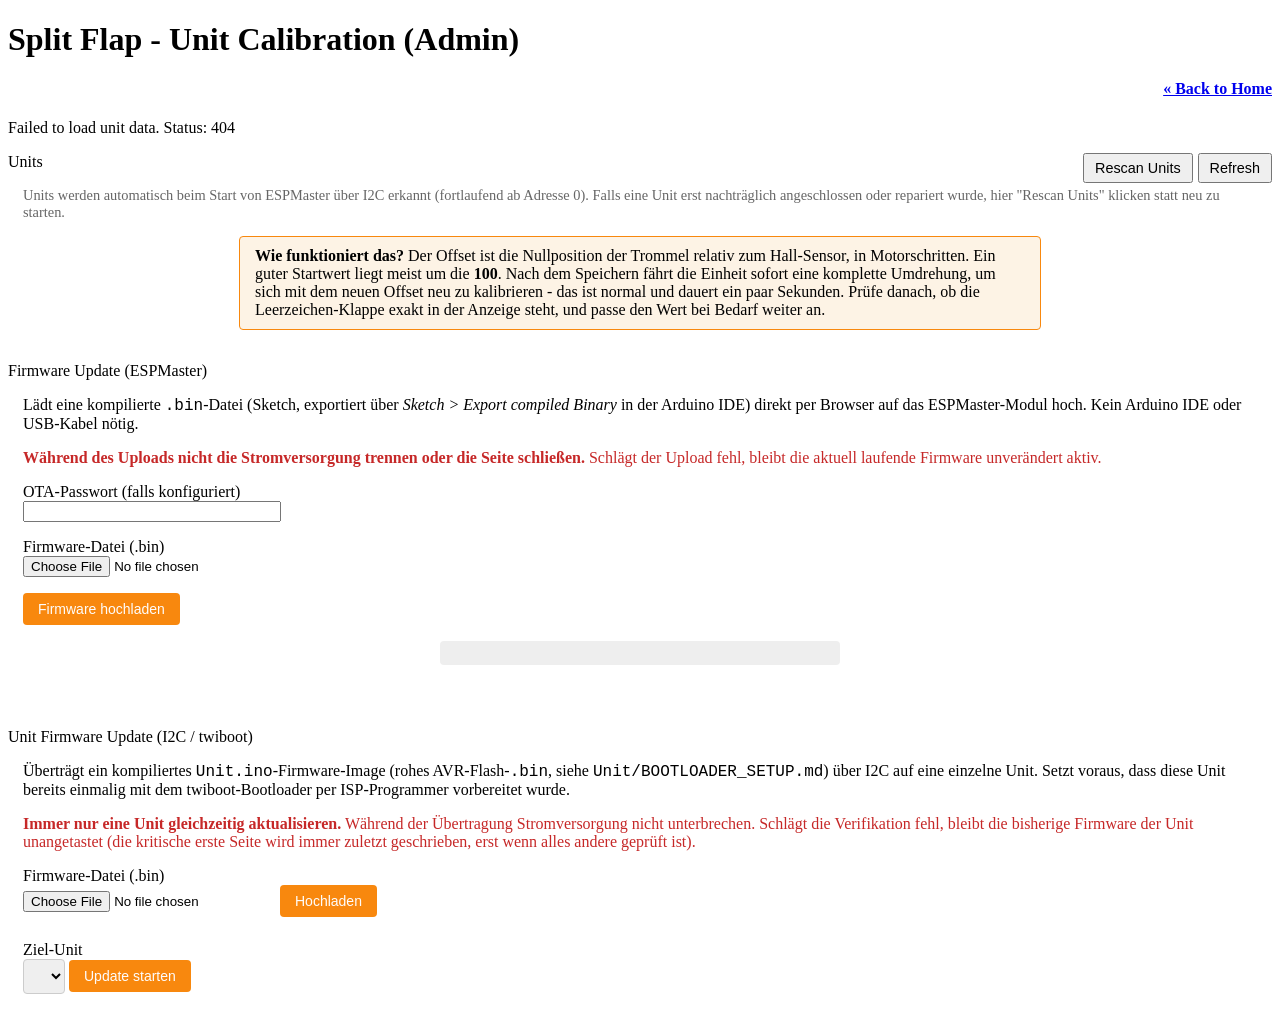
==== ESPMaster/data/admin.html @ 98dd2b2e "Add unit calibration admin UI, auto unit detection, and I2C firmware updates Three related features " ====
<!DOCTYPE html>
<html>

<head>
	<title>Split-Flap - Admin</title>
	<meta name="viewport" content="width=device-width, initial-scale=1" charset="utf-8" />
	<link rel="icon" type="image/png" href="favicon.png" />
	<link rel="stylesheet" type="text/css" href="style.css" />
	<style>
		.unit-row {
			padding: 5px;
			margin: 5px;
			display: flex;
			flex-wrap: wrap;
			align-content: center;
			align-items: center;
			border-bottom: 1px solid #eee;
		}

		.unit-row:last-child {
			border-bottom: none;
		}

		.unit-row .unit-label {
			text-align: left;
			width: 160px;
			font-weight: bold;
		}

		.unit-row .unit-status {
			width: 160px;
			text-align: left;
		}

		.unit-row .unit-offset {
			width: 120px;
			text-align: left;
		}

		.unit-row .unit-input {
			display: flex;
			align-items: center;
			gap: 8px;
		}

		.unit-row input[type=number] {
			width: 90px;
			padding: 8px 10px;
			border: 1px solid #ccc;
			border-radius: 4px;
			box-sizing: border-box;
		}

		.unit-row button,
		.btn-primary {
			border: none;
			color: #FEFCFB;
			background-color: #F8880E;
			padding: 8px 15px;
			text-align: center;
			border-radius: 4px;
			cursor: pointer;
			font-size: 14px;
			transition-duration: 0.4s;
		}

		.unit-row button:hover,
		.btn-primary:hover {
			background-color: #FFB96D;
		}

		.unit-row button:disabled,
		.btn-primary:disabled {
			background-color: #ccc;
			cursor: not-allowed;
		}

		.status-online-ready {
			color: #2e7d32;
			font-weight: bold;
		}

		.status-online-busy {
			color: #ed6c02;
			font-weight: bold;
		}

		.status-offline {
			color: #c62828;
			font-weight: bold;
		}

		.info-box {
			text-align: left;
			font-size: 1rem;
			background-color: #fdf3e5;
			border: 1px solid #F8880E;
			border-radius: 4px;
			padding: 10px 15px;
			margin: 15px auto 0 auto;
			max-width: 770px;
		}
	</style>
</head>

<body>
	<div class="topnav float-container">
		<h1 class="float-left">Split Flap - Unit Calibration (Admin)</h1>
		<h4 class="float-right" style="text-align: right;">
			<a href="/">&laquo; Back to Home</a>
		</h4>
	</div>
	<div class="content">
		<div id="initialLoading" class="lds-facebook">
			<div></div>
			<div></div>
			<div></div>
		</div>

		<div id="loadedContent" class="hidden">
			<div id="bannerMessage" class="banner-message hidden"></div>

			<div class="card-grid">
				<div class="card card-full">
					<p class="card-title">
						Units
						<button onclick="loadUnits()" style="float: right; padding: 5px 10px; font-size: 0.9em;">Refresh</button>
						<button onclick="rescanUnits()" style="float: right; padding: 5px 10px; font-size: 0.9em; margin-right: 5px;">Rescan Units</button>
					</p>
					<p style="font-size: 0.9rem; color: #666; text-align: left; padding: 0 15px;">
						Units werden automatisch beim Start von ESPMaster über I2C erkannt (fortlaufend ab Adresse 0).
						Falls eine Unit erst nachträglich angeschlossen oder repariert wurde, hier "Rescan Units"
						klicken statt neu zu starten.
					</p>

					<div id="containerUnits"></div>
				</div>
			</div>

			<div class="info-box">
				<b>Wie funktioniert das?</b> Der Offset ist die Nullposition der Trommel relativ zum
				Hall-Sensor, in Motorschritten. Ein guter Startwert liegt meist um die <b>100</b>. Nach dem
				Speichern fährt die Einheit sofort eine komplette Umdrehung, um sich mit dem neuen Offset neu
				zu kalibrieren - das ist normal und dauert ein paar Sekunden. Prüfe danach, ob die Leerzeichen-Klappe
				exakt in der Anzeige steht, und passe den Wert bei Bedarf weiter an.
			</div>

			<div class="card-grid" style="margin-top: 2rem;">
				<div class="card card-full">
					<p class="card-title">Firmware Update (ESPMaster)</p>

					<div style="text-align: left; padding: 0 15px 15px 15px;">
						<p style="font-size: 1rem;">
							Lädt eine kompilierte <code>.bin</code>-Datei (Sketch, exportiert über
							<i>Sketch &gt; Export compiled Binary</i> in der Arduino IDE) direkt per Browser
							auf das ESPMaster-Modul hoch. Kein Arduino IDE oder USB-Kabel nötig.
						</p>
						<p style="font-size: 1rem; color: #c62828;">
							<b>Während des Uploads nicht die Stromversorgung trennen oder die Seite schließen.</b>
							Schlägt der Upload fehl, bleibt die aktuell laufende Firmware unverändert aktiv.
						</p>

						<p>
							<label for="firmwarePassword">OTA-Passwort (falls konfiguriert)</label>
							<br>
							<input type="password" id="firmwarePassword" autocomplete="off" style="width: 250px;" />
						</p>

						<p>
							<label for="firmwareFile">Firmware-Datei (.bin)</label>
							<br>
							<input type="file" id="firmwareFile" accept=".bin" />
						</p>

						<p>
							<button id="firmwareUploadButton" class="btn-primary" onclick="uploadFirmware()">Firmware hochladen</button>
						</p>

						<div id="firmwareProgressContainer" class="hidden" style="margin-top: 10px;">
							<div style="background: #eee; border-radius: 4px; overflow: hidden; height: 24px; max-width: 400px; margin: 0 auto;">
								<div id="firmwareProgressBar" style="background: #F8880E; height: 100%; width: 0%; color: white; font-size: 0.85em; line-height: 24px; transition: width 0.2s;"></div>
							</div>
						</div>

						<p id="firmwareStatus" style="margin-top: 10px;"></p>
					</div>
				</div>
			</div>

			<div class="card-grid" style="margin-top: 2rem;">
				<div class="card card-full">
					<p class="card-title">Unit Firmware Update (I2C / twiboot)</p>

					<div style="text-align: left; padding: 0 15px 15px 15px;">
						<p style="font-size: 1rem;">
							Überträgt ein kompiliertes <code>Unit.ino</code>-Firmware-Image (rohes
							AVR-Flash-<code>.bin</code>, siehe <code>Unit/BOOTLOADER_SETUP.md</code>) über I2C
							auf eine einzelne Unit. Setzt voraus, dass diese Unit bereits einmalig mit dem
							twiboot-Bootloader per ISP-Programmer vorbereitet wurde.
						</p>
						<p style="font-size: 1rem; color: #c62828;">
							<b>Immer nur eine Unit gleichzeitig aktualisieren.</b> Während der Übertragung
							Stromversorgung nicht unterbrechen. Schlägt die Verifikation fehl, bleibt die
							bisherige Firmware der Unit unangetastet (die kritische erste Seite wird immer
							zuletzt geschrieben, erst wenn alles andere geprüft ist).
						</p>

						<p>
							<label for="unitFirmwareFile">Firmware-Datei (.bin)</label>
							<br>
							<input type="file" id="unitFirmwareFile" accept=".bin" />
							<button id="unitFirmwareUploadButton" class="btn-primary" onclick="uploadUnitFirmware()">Hochladen</button>
						</p>
						<p id="unitFirmwareUploadStatus"></p>

						<p style="margin-top: 1.5em;">
							<label for="unitFirmwareTarget">Ziel-Unit</label>
							<br>
							<select id="unitFirmwareTarget" style="padding: 8px 10px; border: 1px solid #ccc; border-radius: 4px;"></select>
							<button id="unitFirmwarePushButton" class="btn-primary" onclick="pushUnitFirmware()">Update starten</button>
						</p>

						<div id="unitFirmwareResult" style="margin-top: 10px;"></div>
					</div>
				</div>
			</div>
		</div>
	</div>
	<script src="admin.js"></script>
</body>

</html>
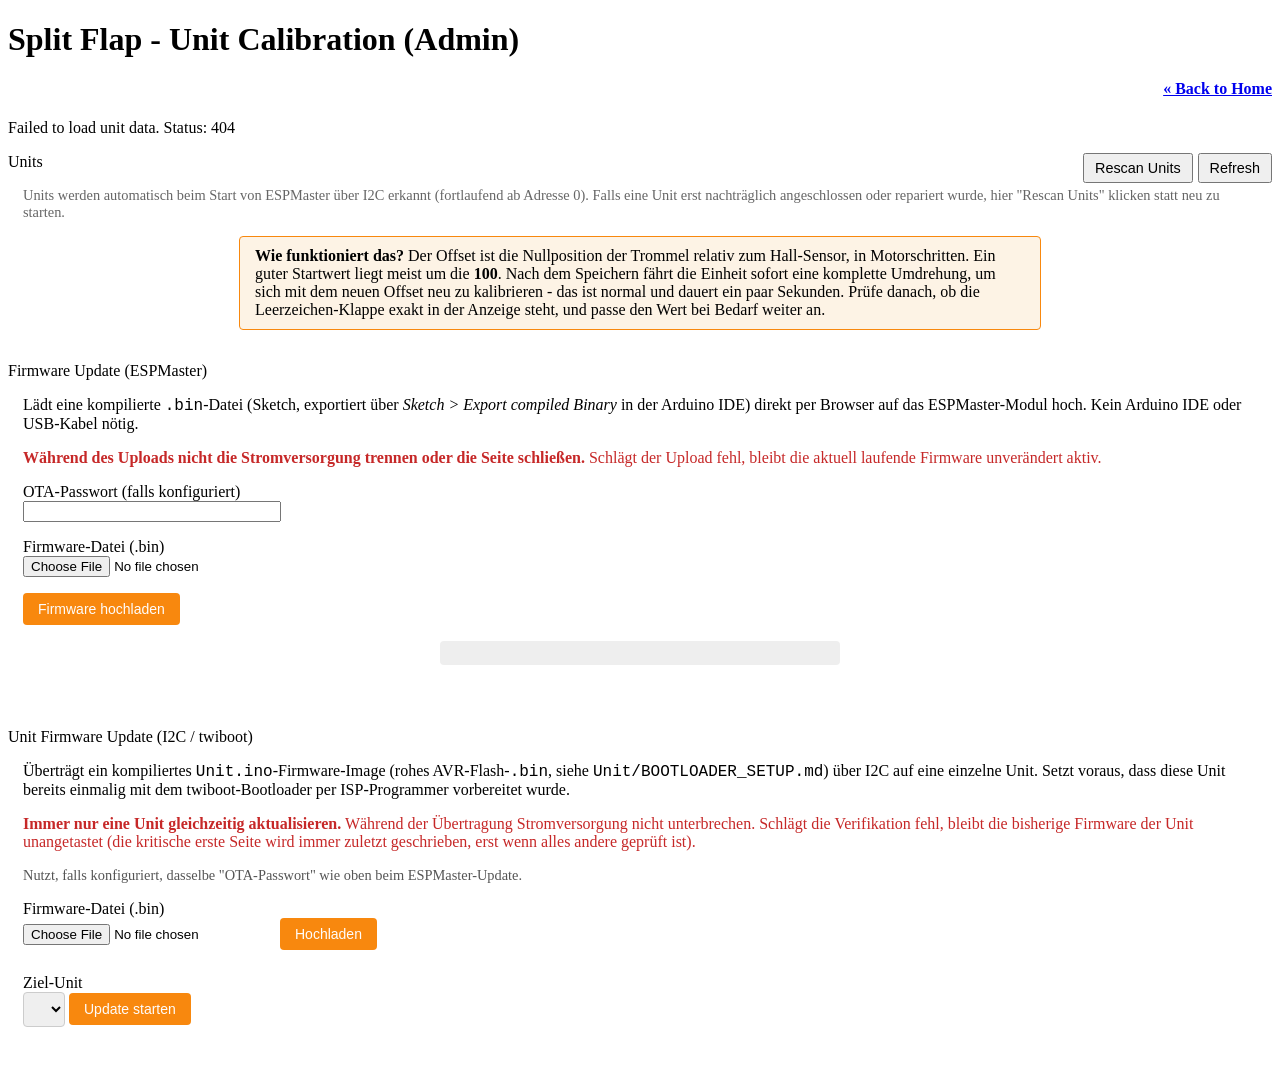
==== commit fd010612: "Fix XSS in scheduled messages, add auth to unit-firmware endpoints Fourth review pass (frontend + se" ====
--- a/ESPMaster/data/admin.html
+++ b/ESPMaster/data/admin.html
@@ -204,6 +204,9 @@
 							bisherige Firmware der Unit unangetastet (die kritische erste Seite wird immer
 							zuletzt geschrieben, erst wenn alles andere geprüft ist).
 						</p>
+						<p style="font-size: 0.9rem; color: #555;">
+							Nutzt, falls konfiguriert, dasselbe "OTA-Passwort" wie oben beim ESPMaster-Update.
+						</p>
 
 						<p>
 							<label for="unitFirmwareFile">Firmware-Datei (.bin)</label>
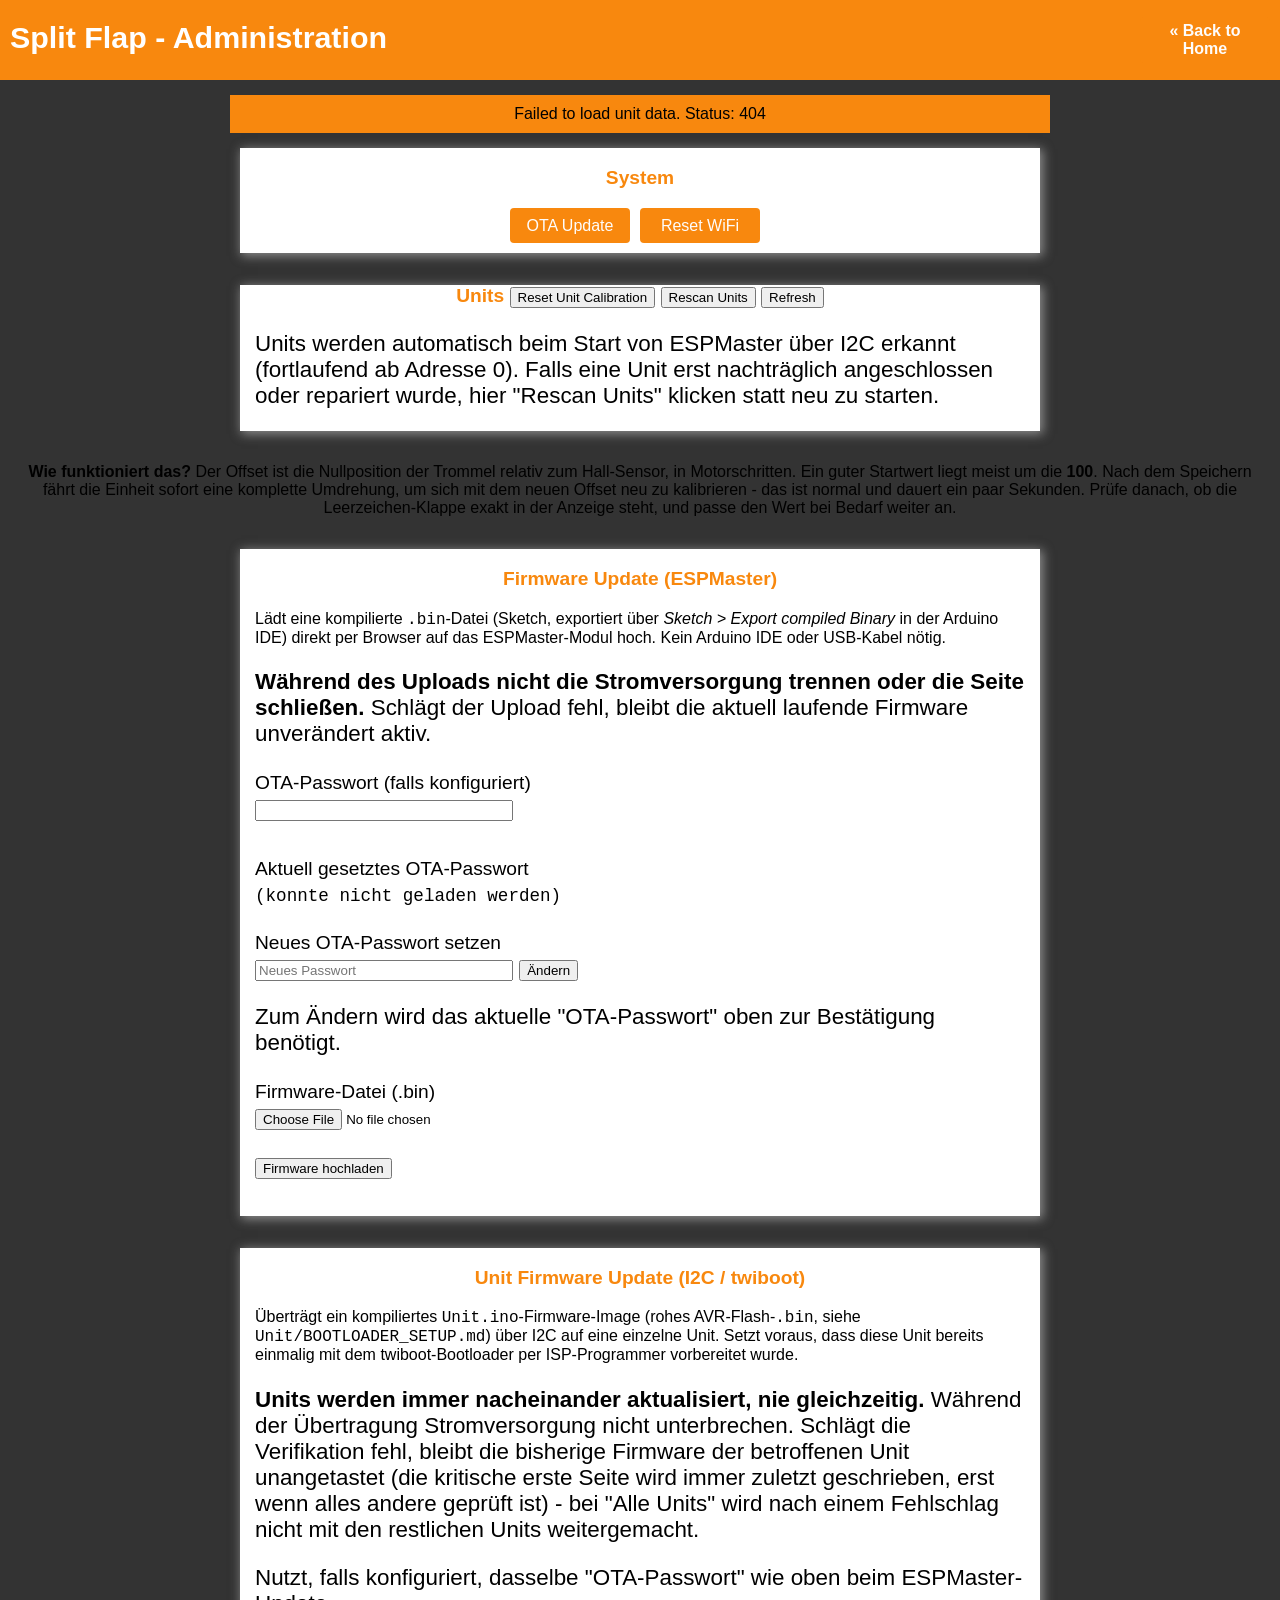
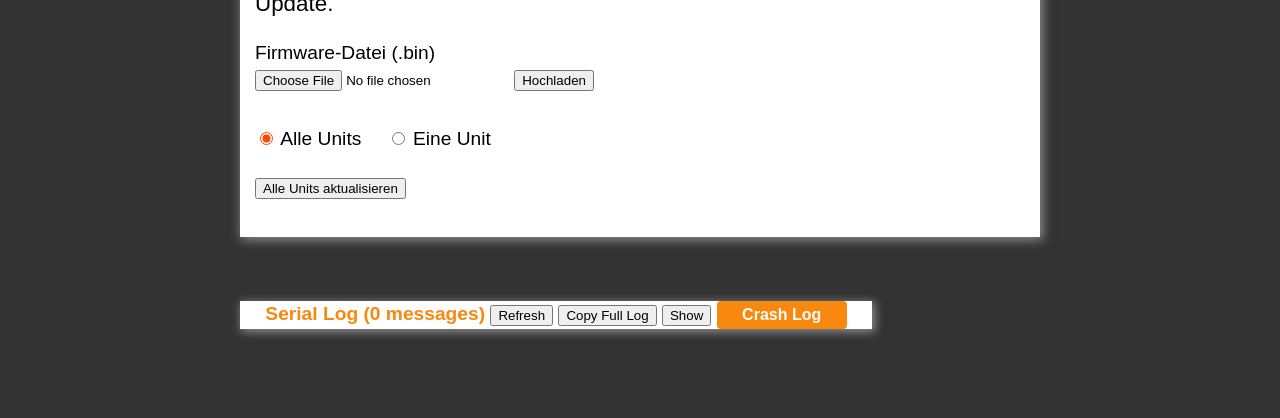
==== commit bc81ace7: "Rework Administration page: reorganize cards, AJAX actions, recalibration lock Several related admin" ====
--- a/ESPMaster/data/admin.html
+++ b/ESPMaster/data/admin.html
@@ -2,110 +2,18 @@
 <html>
 
 <head>
-	<title>Split-Flap - Admin</title>
+	<title>Split-Flap - Administration</title>
 	<meta name="viewport" content="width=device-width, initial-scale=1" charset="utf-8" />
 	<link rel="icon" type="image/png" href="favicon.png" />
 	<link rel="stylesheet" type="text/css" href="style.css" />
-	<style>
-		.unit-row {
-			padding: 5px;
-			margin: 5px;
-			display: flex;
-			flex-wrap: wrap;
-			align-content: center;
-			align-items: center;
-			border-bottom: 1px solid #eee;
-		}
-
-		.unit-row:last-child {
-			border-bottom: none;
-		}
-
-		.unit-row .unit-label {
-			text-align: left;
-			width: 160px;
-			font-weight: bold;
-		}
-
-		.unit-row .unit-status {
-			width: 160px;
-			text-align: left;
-		}
-
-		.unit-row .unit-offset {
-			width: 120px;
-			text-align: left;
-		}
-
-		.unit-row .unit-input {
-			display: flex;
-			align-items: center;
-			gap: 8px;
-		}
-
-		.unit-row input[type=number] {
-			width: 90px;
-			padding: 8px 10px;
-			border: 1px solid #ccc;
-			border-radius: 4px;
-			box-sizing: border-box;
-		}
-
-		.unit-row button,
-		.btn-primary {
-			border: none;
-			color: #FEFCFB;
-			background-color: #F8880E;
-			padding: 8px 15px;
-			text-align: center;
-			border-radius: 4px;
-			cursor: pointer;
-			font-size: 14px;
-			transition-duration: 0.4s;
-		}
-
-		.unit-row button:hover,
-		.btn-primary:hover {
-			background-color: #FFB96D;
-		}
-
-		.unit-row button:disabled,
-		.btn-primary:disabled {
-			background-color: #ccc;
-			cursor: not-allowed;
-		}
-
-		.status-online-ready {
-			color: #2e7d32;
-			font-weight: bold;
-		}
-
-		.status-online-busy {
-			color: #ed6c02;
-			font-weight: bold;
-		}
-
-		.status-offline {
-			color: #c62828;
-			font-weight: bold;
-		}
-
-		.info-box {
-			text-align: left;
-			font-size: 1rem;
-			background-color: #fdf3e5;
-			border: 1px solid #F8880E;
-			border-radius: 4px;
-			padding: 10px 15px;
-			margin: 15px auto 0 auto;
-			max-width: 770px;
-		}
-	</style>
+	<!-- BUG FIX, 2026-08-15 (see BUGFIX_LOG.md #64): the .unit-row/.btn-primary/.status-*/.info-box
+	     rules that used to live in an embedded <style> block here moved to the shared style.css
+	     during a CSS consistency pass - one place for the app's whole visual language now. -->
 </head>
 
 <body>
 	<div class="topnav float-container">
-		<h1 class="float-left">Split Flap - Unit Calibration (Admin)</h1>
+		<h1 class="float-left">Split Flap - Administration</h1>
 		<h4 class="float-right" style="text-align: right;">
 			<a href="/">&laquo; Back to Home</a>
 		</h4>
@@ -120,14 +28,46 @@
 		<div id="loadedContent" class="hidden">
 			<div id="bannerMessage" class="banner-message hidden"></div>
 
+			<!-- BUG FIX, 2026-08-15 (see BUGFIX_LOG.md #57): moved here from index.html's old
+			     "Actions" card, which was removed in favor of the header's kebab menu. Same
+			     CSRF-safe POST-form-with-confirm pattern as before (SECURITY FIX, 2026-08-13). -->
 			<div class="card-grid">
 				<div class="card card-full">
-					<p class="card-title">
-						Units
-						<button onclick="loadUnits()" style="float: right; padding: 5px 10px; font-size: 0.9em;">Refresh</button>
-						<button onclick="rescanUnits()" style="float: right; padding: 5px 10px; font-size: 0.9em; margin-right: 5px;">Rescan Units</button>
-					</p>
-					<p style="font-size: 0.9rem; color: #666; text-align: left; padding: 0 15px;">
+					<p class="card-title">System</p>
+
+					<!-- BUG FIX, 2026-08-15 (see BUGFIX_LOG.md #62): Reset Unit Calibration moved to the
+					     Units card below, next to Rescan Units - a more logical place for it, on user
+					     request. -->
+					<!-- BUG FIX, 2026-08-15 (see BUGFIX_LOG.md #67): these used to be real
+					     <form method="post"> submissions - the response (a full standalone HTML page
+					     meant for classic navigation) replaced the entire Administration page in the
+					     browser, on user request converted to AJAX instead: the action fires, a status
+					     message appears inline, the page itself never navigates away. -->
+					<div class="actions">
+						<button id="formOtaUpdate" type="button" class="action-link" onclick="triggerOtaMode()">OTA Update</button>
+						<button id="formResetWifi" type="button" class="action-link" onclick="triggerResetWifi()">Reset WiFi</button>
+					</div>
+				</div>
+			</div>
+
+			<div class="card-grid">
+				<div class="card card-full">
+					<!-- BUG FIX, 2026-08-15 (see BUGFIX_LOG.md #64): switched from float: right (reversed
+					     DOM order, needed a workaround comment when Reset Unit Calibration moved here in
+					     #62) to flexbox - DOM order now matches visual left-to-right order directly. -->
+					<div class="card-title card-title-actions">
+						<span>Units</span>
+						<span class="card-title-buttons">
+							<!-- BUG FIX, 2026-08-15 (see BUGFIX_LOG.md #67): used to be a real
+							     <form method="post"> - the response (a redirect to index.html!) navigated
+							     away from the Administration page entirely. Converted to AJAX, same as
+							     OTA Update/Reset WiFi above. -->
+							<button type="button" class="btn-small" onclick="triggerResetUnits()">Reset Unit Calibration</button>
+							<button onclick="rescanUnits()" class="btn-small">Rescan Units</button>
+							<button onclick="loadUnits()" class="btn-small">Refresh</button>
+						</span>
+					</div>
+					<p class="note-muted" style="text-align: left; padding: 0 15px;">
 						Units werden automatisch beim Start von ESPMaster über I2C erkannt (fortlaufend ab Adresse 0).
 						Falls eine Unit erst nachträglich angeschlossen oder repariert wurde, hier "Rescan Units"
 						klicken statt neu zu starten.
@@ -155,7 +95,7 @@
 							<i>Sketch &gt; Export compiled Binary</i> in der Arduino IDE) direkt per Browser
 							auf das ESPMaster-Modul hoch. Kein Arduino IDE oder USB-Kabel nötig.
 						</p>
-						<p style="font-size: 1rem; color: #c62828;">
+						<p class="note-danger">
 							<b>Während des Uploads nicht die Stromversorgung trennen oder die Seite schließen.</b>
 							Schlägt der Upload fehl, bleibt die aktuell laufende Firmware unverändert aktiv.
 						</p>
@@ -165,6 +105,28 @@
 							<br>
 							<input type="password" id="firmwarePassword" autocomplete="off" style="width: 250px;" />
 						</p>
+
+						<!-- BUG FIX, 2026-08-15 (see BUGFIX_LOG.md #63): OTA password is now runtime-
+						     changeable (was a compile-time constant). Current value shown freely (no
+						     auth needed to view - on user request; this device has no separate login of
+						     its own anyway), changing it requires the current password (typed into the
+						     field above) for confirmation, same as every other admin action here. -->
+						<p style="margin-top: 1.5em;">
+							<label>Aktuell gesetztes OTA-Passwort</label>
+							<br>
+							<span id="currentOtaPasswordDisplay" style="font-family: monospace; font-size: 1.1rem;">wird geladen...</span>
+						</p>
+
+						<p>
+							<label for="newOtaPassword">Neues OTA-Passwort setzen</label>
+							<br>
+							<input type="password" id="newOtaPassword" autocomplete="new-password" style="width: 250px;" placeholder="Neues Passwort" />
+							<button class="btn-primary" onclick="changeOtaPassword()">Ändern</button>
+						</p>
+						<p class="note">
+							Zum Ändern wird das aktuelle "OTA-Passwort" oben zur Bestätigung benötigt.
+						</p>
+						<p id="otaPasswordChangeStatus"></p>
 
 						<p>
 							<label for="firmwareFile">Firmware-Datei (.bin)</label>
@@ -198,13 +160,14 @@
 							auf eine einzelne Unit. Setzt voraus, dass diese Unit bereits einmalig mit dem
 							twiboot-Bootloader per ISP-Programmer vorbereitet wurde.
 						</p>
-						<p style="font-size: 1rem; color: #c62828;">
-							<b>Immer nur eine Unit gleichzeitig aktualisieren.</b> Während der Übertragung
-							Stromversorgung nicht unterbrechen. Schlägt die Verifikation fehl, bleibt die
-							bisherige Firmware der Unit unangetastet (die kritische erste Seite wird immer
-							zuletzt geschrieben, erst wenn alles andere geprüft ist).
-						</p>
-						<p style="font-size: 0.9rem; color: #555;">
+						<p class="note-danger">
+							<b>Units werden immer nacheinander aktualisiert, nie gleichzeitig.</b> Während der
+							Übertragung Stromversorgung nicht unterbrechen. Schlägt die Verifikation fehl, bleibt
+							die bisherige Firmware der betroffenen Unit unangetastet (die kritische erste Seite
+							wird immer zuletzt geschrieben, erst wenn alles andere geprüft ist) - bei "Alle Units"
+							wird nach einem Fehlschlag nicht mit den restlichen Units weitergemacht.
+						</p>
+						<p class="note">
 							Nutzt, falls konfiguriert, dasselbe "OTA-Passwort" wie oben beim ESPMaster-Update.
 						</p>
 
@@ -216,14 +179,64 @@
 						</p>
 						<p id="unitFirmwareUploadStatus"></p>
 
+						<!-- BUG FIX, 2026-08-15 (see BUGFIX_LOG.md #58): added on user request - firmware
+						     updates in practice always target every unit, so offering only a one-at-a-time
+						     dropdown meant repeating the same manual steps once per unit. "Alle Units" reuses
+						     the exact same, already-verified /unit-firmware-push endpoint per unit, strictly
+						     sequential (never parallel) - see pushUnitFirmwareAll() in admin.js. -->
+						<!-- BUG FIX, 2026-08-15 (see BUGFIX_LOG.md #58): "Alle Units" moved first/left and
+						     made the default - firmware updates in practice almost always target every
+						     unit, so that's the more common case. -->
 						<p style="margin-top: 1.5em;">
-							<label for="unitFirmwareTarget">Ziel-Unit</label>
-							<br>
-							<select id="unitFirmwareTarget" style="padding: 8px 10px; border: 1px solid #ccc; border-radius: 4px;"></select>
-							<button id="unitFirmwarePushButton" class="btn-primary" onclick="pushUnitFirmware()">Update starten</button>
-						</p>
+							<label>
+								<input type="radio" name="unitFirmwareMode" value="all" checked onchange="setUnitFirmwareMode('all')" />
+								Alle Units
+							</label>
+							<label style="margin-left: 20px;">
+								<input type="radio" name="unitFirmwareMode" value="single" onchange="setUnitFirmwareMode('single')" />
+								Eine Unit
+							</label>
+						</p>
+
+						<div id="unitFirmwareModeAll">
+							<p>
+								<button id="unitFirmwarePushAllButton" class="btn-primary" onclick="pushUnitFirmwareAll()">Alle Units aktualisieren</button>
+							</p>
+							<div id="unitFirmwareAllProgress"></div>
+						</div>
+
+						<div id="unitFirmwareModeSingle" class="hidden">
+							<p>
+								<label for="unitFirmwareTarget">Ziel-Unit</label>
+								<br>
+								<select id="unitFirmwareTarget" style="padding: 8px 10px; border: 1px solid #ccc; border-radius: 4px;"></select>
+								<button id="unitFirmwarePushButton" class="btn-primary" onclick="pushUnitFirmware()">Update starten</button>
+							</p>
+						</div>
 
 						<div id="unitFirmwareResult" style="margin-top: 10px;"></div>
+					</div>
+				</div>
+
+				<!-- BUG FIX, 2026-08-15 (see BUGFIX_LOG.md #61): moved here from index.html on user
+				     request, alongside the other diagnostic/admin tooling. -->
+				<div class="card-grid" style="margin-top: 2rem;">
+					<div class="card card-full">
+						<div class="card-title card-title-actions">
+							<span>Serial Log (<span id="spanLogCount">0</span> messages)</span>
+							<span class="card-title-buttons">
+								<button onclick="refreshLog()" class="btn-small">Refresh</button>
+								<button onclick="copySerialLog()" class="btn-small">Copy Full Log</button>
+								<button id="btnToggleSerialLog" onclick="toggleSerialLog()" class="btn-small">Show</button>
+								<a href="/crash-log" target="_blank" class="btn-small action-link" title="Crash details captured on-device just before the last automatic reset - survives even if serial wasn't connected/reliable at the time">Crash Log</a>
+							</span>
+						</div>
+						<!-- Deliberately inline style="display: none" (not the .hidden class) -
+						     toggleSerialLog() in admin.js reads/writes container.style.display directly,
+						     and .hidden's !important would fight it when showing the panel again. -->
+						<div id="containerSerialLog" class="console-panel" style="display: none;">
+							<div style="color: #888;">Loading log...</div>
+						</div>
 					</div>
 				</div>
 			</div>
--- a/ESPMaster/data/style.css
+++ b/ESPMaster/data/style.css
@@ -0,0 +1,357 @@
+html {
+	font-family: Arial, Helvetica, sans-serif;
+	display: inline-block;
+	text-align: center;
+}
+
+body {
+	background-color: #333;
+}
+
+h1 {
+	font-size: 1.9rem;
+	color: white;
+}
+
+p {
+	font-size: 1.4rem;
+}
+
+body {
+	margin: 0;
+}
+
+label {
+	font-size: 1.2rem;
+}
+
+input[type=submit],
+a,
+.action-link {
+	border: none;
+	color: #FEFCFB;
+	background-color: #F8880E;
+	padding: 15px 15px;
+	text-align: center;
+	text-decoration: none;
+	display: inline-block;
+	font-size: 16px;
+	width: 120px;
+	margin-right: 10px;
+	border-radius: 4px;
+	transition-duration: 0.4s;
+	font-family: inherit;
+}
+
+a,
+.action-link {
+	padding: 5px;
+	background-color: #F8880E;
+}
+
+input[type=submit]:hover,
+a:hover,
+.action-link:hover {
+	background-color: #FFB96D;
+	cursor: pointer;
+}
+
+input[type=submit]:last-child,
+a:last-child,
+.action-form:last-child .action-link {
+	margin-right: 0;
+}
+
+/* SECURITY FIX, 2026-08-13: the Reboot/Reset Units/OTA/Reset WiFi actions moved from plain
+   <a href> GET links to <form method="post"><button> (see index.html) so they can no longer be
+   triggered cross-site with just a GET request. `display: contents` makes the wrapping <form>
+   invisible to layout, so .actions' flex row keeps behaving exactly like it did with bare <a>
+   children - only .action-link needs the button-as-link visual treatment above. */
+.actions form {
+	display: contents;
+}
+
+input[type=text],
+select {
+	width: 50%;
+	padding: 12px 20px;
+	margin: 10px;
+	display: inline-block;
+	border: 1px solid #ccc;
+	border-radius: 4px;
+	box-sizing: border-box;
+}
+
+input[type=radio],
+input[type=checkbox] {
+	accent-color: orangered;
+}
+
+input[type=datetime-local] {
+	width: 150px;
+}
+
+.hidden {
+	display: none !important;
+}
+
+.topnav {
+	background-color: #F8880E;
+	padding: 0 10px;
+	font-size: 0.8em;
+	color: #333;
+}
+
+.topnav label {
+	font-size: 0.8em;
+}
+
+.float-container {
+	overflow: hidden;
+}
+
+.float-left {
+	float: left;
+}
+
+.float-right {
+	float: right;
+}
+
+.content {
+	padding: 15px 25px 25px 25px;
+}
+
+.banner-message {
+	max-width: 800px;
+	margin: 0 auto;
+	background-color: #F8880E;
+	padding: 10px 10px;
+	margin-bottom: 15px;
+}
+
+.card-grid {
+	max-width: 800px;
+	margin: 0 auto;
+	display: grid;
+	grid-gap: 2rem;
+	grid-template-columns: repeat(auto-fit, minmax(300px, 1fr));
+	margin-bottom: 2rem;
+}
+
+.card {
+	background-color: white;
+	box-shadow: 2px 2px 10px 1px rgba(230, 230, 230, .5);
+}
+
+.card.card-full {
+	grid-column: span 2;
+}
+
+.card-title {
+	font-size: 1.2rem;
+	font-weight: bold;
+	color: #F8880E;
+}
+
+.card .count {
+	display: block;
+	font-size: 14px;
+}
+.card .count label {
+	font-size: 14px;
+}
+
+.alignment-inputs {
+	text-align: left;
+	margin: auto;
+	width: 40%;
+	line-height: 0.6;
+	white-space: nowrap;
+}
+
+.devicemode {
+	padding-bottom: 20px;
+}
+
+.value {
+	font-size: 1.2rem;
+	color: #1282A2;
+}
+
+.slider {
+	-webkit-appearance: none;
+	margin: 0 auto;
+	width: 90%;
+	height: 17px;
+	border-radius: 10px;
+	background: #FFD65C;
+	outline: none;
+}
+
+.slider::-webkit-slider-thumb {
+	-webkit-appearance: none;
+	appearance: none;
+	width: 25px;
+	height: 25px;
+	border-radius: 50%;
+	background: #F8880E;
+	cursor: pointer;
+}
+
+.slider::-moz-range-thumb {
+	width: 25px;
+	height: 25px;
+	border-radius: 50%;
+	background: #034078;
+	cursor: pointer;
+}
+
+.switch {
+	padding-left: 5%;
+	padding-right: 5%;
+}
+
+.scheduled-messages {
+	width: 100%;
+	padding-bottom: 5px;
+}
+
+.scheduled-messages .message:last-child {
+	padding-bottom: 0;
+}
+
+.message {
+	padding: 5px;
+	margin: 5px;
+	display: flex;
+	align-content: center;
+    align-items: stretch;
+}
+
+.message .time {
+	padding: 5px;
+	width: calc(30% - 10px);
+	background-color: #FFB96D;
+	display: flex;
+	align-items: center;
+    justify-content: center;
+}
+
+.message .text {
+	text-align: left;
+	padding: 5px;
+	width: calc(50% - 10px);
+	background-color: #fff;
+}
+
+.message .action {
+	text-align: right;
+	width: calc(20% - 10px);
+	display: flex;
+	justify-content: end;
+}
+
+.message .action .remove-button {
+	width: 90px;
+	padding: 5px 10px;
+	border: none;
+	color: #FEFCFB;
+	background-color: #F8880E;
+	text-align: center;
+	text-decoration: none;
+	font-size: 16px;
+	border-radius: 4px;
+	transition-duration: 0.4s;
+	justify-content: center;
+	align-items: center;
+	display: flex;
+}
+
+.message .action .remove-button:hover {
+	background-color: #FFB96D;
+	cursor: pointer;
+}
+
+.actions {
+    display: flex;
+    justify-content: center;
+	padding: 0 10px 10px 10px;
+}
+
+.actions a,
+.actions .action-link {
+	display: flex;
+	justify-content: center;
+	align-items: center;
+	height: 35px;
+}
+
+@media (max-width: 700px) {
+	.message {
+		flex-wrap: wrap;
+		padding-bottom: 20px;
+		border-bottom: 1px solid #F8880E;
+	}
+
+	.message:last-child {
+		border-bottom: none;
+	}
+
+	.message .time {
+		width: 100%;
+	}
+
+	.message .text {
+		width: 100%;
+	}
+	
+	.message .action {
+		width: 100%;
+		justify-content: center;
+	}
+}
+
+/* Loading Processing CSS from https://loading.io/css/ */
+.lds-facebook {
+	display: inline-block;
+	position: relative;
+	width: 80px;
+	height: 45px;
+  }
+
+  .lds-facebook div {
+	display: inline-block;
+	position: absolute;
+	left: 8px;
+	width: 12px;
+	background: #F8880E;
+	animation: lds-facebook 1.2s cubic-bezier(0, 0.5, 0.5, 1) infinite;
+  }
+
+  .lds-facebook div:nth-child(1) {
+	left: 15px;
+	animation-delay: -0.24s;
+  }
+
+  .lds-facebook div:nth-child(2) {
+	left: 34px;
+	animation-delay: -0.12s;
+  }
+
+  .lds-facebook div:nth-child(3) {
+	left: 53px;
+	animation-delay: 0;
+  }
+
+  @keyframes lds-facebook {
+	0% {
+	  top: 8px;
+	  height: 64px;
+	}
+	50%, 100% {
+	  top: 24px;
+	  height: 32px;
+	}
+  }
+  
